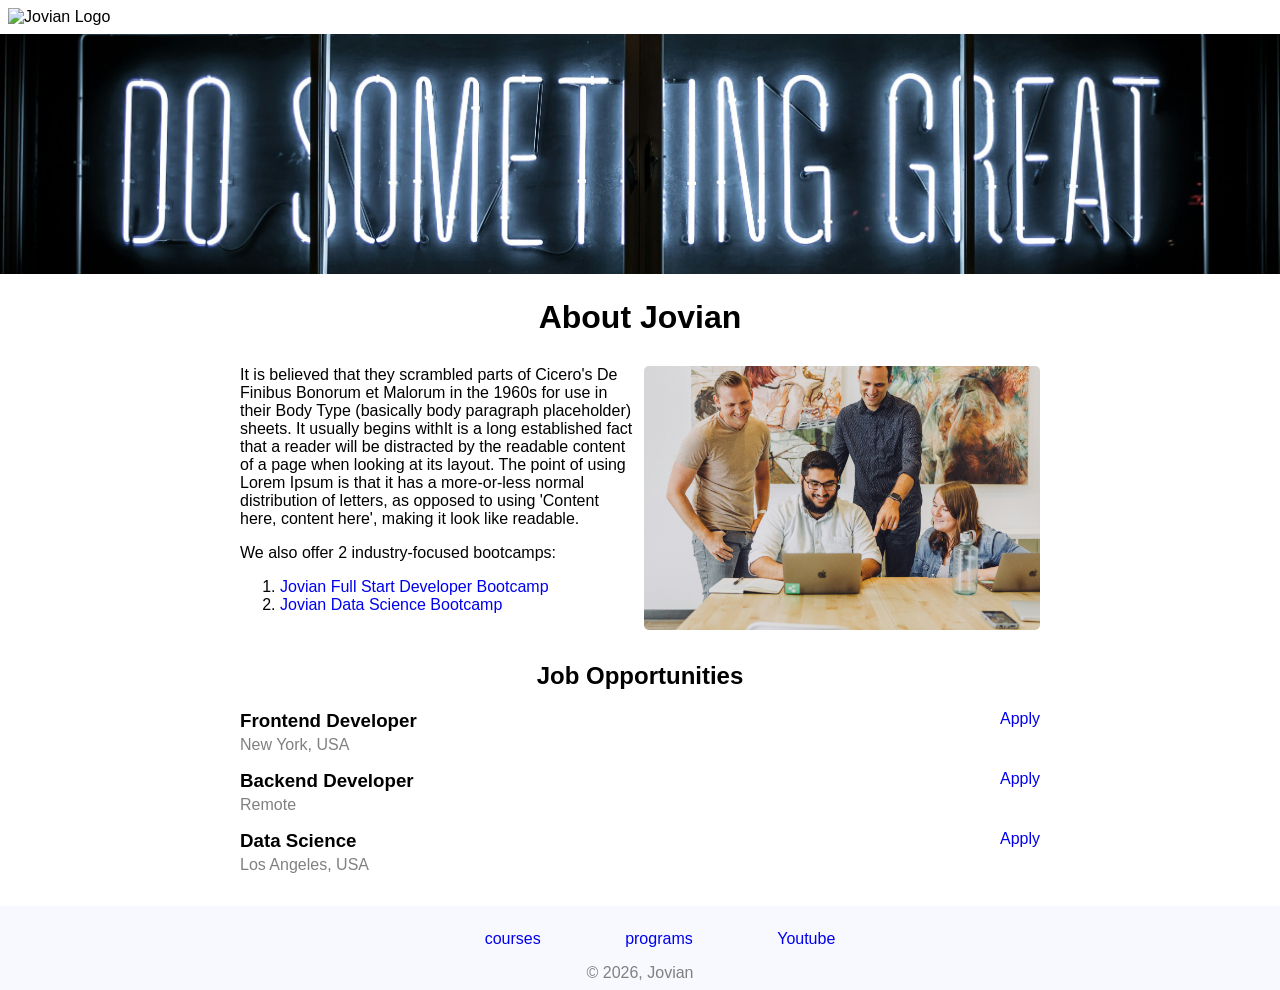
==== index.html @ 8de639db "Changed the web page name to index its now index.html" ====
<!DOCTYPE html>
<html lang="en">

<head>
    <title>
        My First Web Page
    </title>
    <link rel="stylesheet" href="styles.css">
</head>

<body>
    <div id="navbar">
        <img id="logo" alt="Jovian Logo" src="https://i.imgur.com/m1wXjqw.png" />
    </div>
    <img id="banner" src="banner.jpg" alt="Banner" height="240">
    <h1>About Jovian</h1>
    <div id="about">
        <div id="description">
            <p style="margin-top: 0;">
                It is believed that they scrambled parts of Cicero's De Finibus Bonorum et
                Malorum in the 1960s for use in their Body Type (basically body paragraph placeholder)
                sheets.
                It usually begins withIt is a long established fact that a reader will be distracted by the
                readable content of a page when looking at its layout. The point of using Lorem Ipsum is
                that it has a more-or-less normal distribution of letters, as opposed to using 'Content
                here, content here', making it look like readable.
            </p>
            <p>
                We also offer 2 industry-focused bootcamps:
            <ol>
                <li>
                    <a href="https://harvard.edu">
                        Jovian Full Start Developer Bootcamp
                    </a>
                </li>
                <li>
                    <a href="https://wa.me" target="07033186185">
                        Jovian Data Science Bootcamp
                    </a>
                </li>
            </ol>
            </p>
        </div>
        <div id="team">
            <img id="team-image" src="team.jpg" alt="Team">
        </div>
    </div>






    <h2>Job Opportunities</h2>
    <div id="jobs">
        <div>
            <a href="maito:iampromisechukwuma@gmail.com?subject=Frontend" class="apply" target="-blank">Apply</a>
         <h3 class="job-role">Frontend Developer</h3>
        <div class="location">New York, USA</div>
    </div>
    <div>
         <a href="maito:iampromisechukwuma@gmail.com?subject=Backend" class="apply" target="-blank">Apply</a>
        <h3 class="job-role">Backend Developer</h3>
        <div class="location">Remote</div>
    </div>
    <div>
         <a href="maito:iampromisechukwuma@gmail.com?subject=Data" class="apply" target="-blank">Apply</a>
        <h3 class="job-role">Data Science</h3>
        <div class="location">Los Angeles, USA</div>
    </div>   
        </div>
    </div>
    

    <div id="footer">
        <ul id="footer-links">
            <li>
                <a href="https://Jovian.com/Learn" target="_blank">
                    courses
                </a>
            </li>
            <li>
                <a href="https://Jovian.com/Learn" target="_blank">
                    programs
                </a>
            </li>
            <li>
                <a href="https://youtube.com/@jovian">
                    Youtube
                </a>
            </li>
        </ul>
        <span class="copyright">© 2026, Jovian</span>
    </div>
</body>

</html>
---- styles.css ----
body {
    margin: 0;
    padding: 0;
    font-family: sans-serif;
}

#navbar {
    padding: 8px;
    margin: 0;
}



#banner {
    object-fit: cover;
}

#logo {
    height: 30px;
}


h1 {
    text-align: center;
    color: black;
}


#banner {
    width: 100%;
}


a {
    text-decoration-line: none;
}

#about {
    display: flex;
    max-width: 800px;
    margin: 0 auto;
    padding: 8px;
}

#description {
    width: 50%;
    padding-right: 8px;
}

#team {
    width: 50%;
}

#team-image {
    border-radius: 5px;
    width: 100%
}

.location {
    color: gray;
    margin-bottom: 16px;
}


h2 {
    text-align: center;
}

#jobs {
    max-width: 800px;
    margin: 0 auto;
    padding: 0 8px;
}

h3 {
    margin-bottom: 4px;
    margin-top: 0;
}

.apply {
    float: right;
}

#footer {
    background-color: ghostwhite;
    padding: 8px;
    margin-top: 32px;
    text-align: center;
}

#footer-links {
    list-style: none;
}

#footer-links li {
    display: inline;
    margin: 0 40px;
}

.copyright {
    color: grey;
}
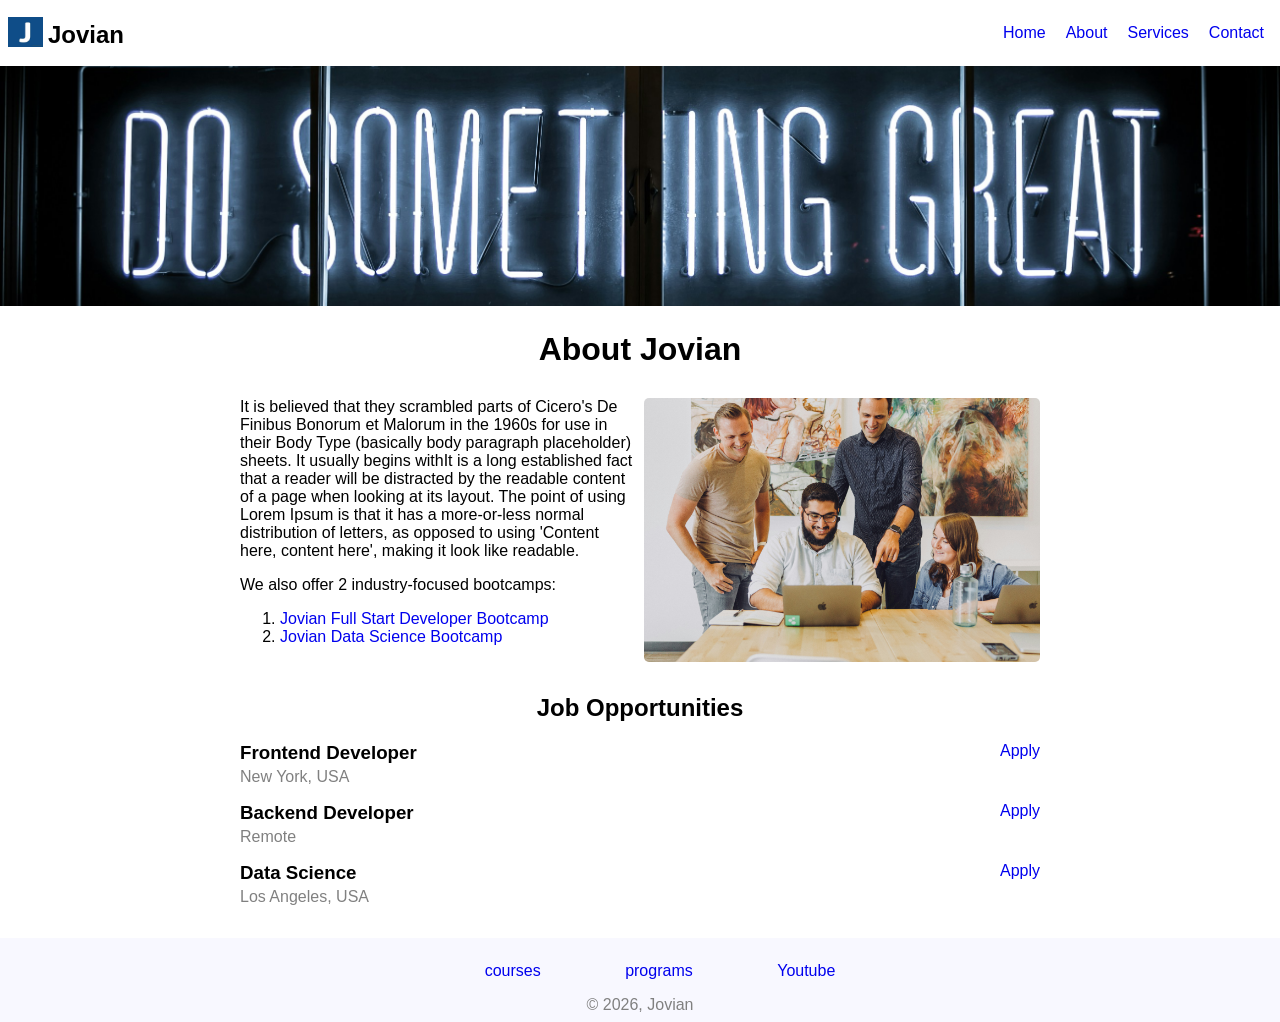
==== commit 8967d6f5: "Added New Files,Added Meta Tags,Changed the Title" ====
--- a/index.html
+++ b/index.html
@@ -2,16 +2,32 @@
 <html lang="en">
 
 <head>
+    <meta charset="UTF-8">
+    <meta name="viewport" content="width=device-width, initial-scale=1.0">
+    <meta name="description" content="Jovian Job Opportunities">
+    <meta name="author" content="Jovian">
     <title>
-        My First Web Page
+        Jovian - Job Opportunities
     </title>
+    <link rel="icon" href="j favicon.jpeg">
     <link rel="stylesheet" href="styles.css">
 </head>
 
 <body>
-    <div id="navbar">
-        <img id="logo" alt="Jovian Logo" src="https://i.imgur.com/m1wXjqw.png" />
-    </div>
+    <nav class="navbar">
+        <div class="brand">
+            <img id="logo" alt="Jovian Logo" src="j nav.jpeg" />
+            <span id="brand-txt">Jovian</span>
+        </div>
+        <ul>
+            <li><a href="index.html">Home</a></li>
+            <li><a href="about.html">About</a></li>
+            <li><a href="services.html">Services</a></li>
+            <li><a href="contact.html">Contact</a></li>
+        </ul>
+    </nav>
+
+
     <img id="banner" src="banner.jpg" alt="Banner" height="240">
     <h1>About Jovian</h1>
     <div id="about">
@@ -55,22 +71,22 @@
     <div id="jobs">
         <div>
             <a href="maito:iampromisechukwuma@gmail.com?subject=Frontend" class="apply" target="-blank">Apply</a>
-         <h3 class="job-role">Frontend Developer</h3>
-        <div class="location">New York, USA</div>
-    </div>
-    <div>
-         <a href="maito:iampromisechukwuma@gmail.com?subject=Backend" class="apply" target="-blank">Apply</a>
-        <h3 class="job-role">Backend Developer</h3>
-        <div class="location">Remote</div>
-    </div>
-    <div>
-         <a href="maito:iampromisechukwuma@gmail.com?subject=Data" class="apply" target="-blank">Apply</a>
-        <h3 class="job-role">Data Science</h3>
-        <div class="location">Los Angeles, USA</div>
-    </div>   
+            <h3 class="job-role">Frontend Developer</h3>
+            <div class="location">New York, USA</div>
+        </div>
+        <div>
+            <a href="maito:iampromisechukwuma@gmail.com?subject=Backend" class="apply" target="-blank">Apply</a>
+            <h3 class="job-role">Backend Developer</h3>
+            <div class="location">Remote</div>
+        </div>
+        <div>
+            <a href="maito:iampromisechukwuma@gmail.com?subject=Data" class="apply" target="-blank">Apply</a>
+            <h3 class="job-role">Data Science</h3>
+            <div class="location">Los Angeles, USA</div>
         </div>
     </div>
-    
+    </div>
+
 
     <div id="footer">
         <ul id="footer-links">
--- a/styles.css
+++ b/styles.css
@@ -4,13 +4,36 @@
     font-family: sans-serif;
 }
 
-#navbar {
+.navbar {
     padding: 8px;
     margin: 0;
+    display: flex;
+    align-items: center;
+    flex-wrap: nowrap;
 }
 
+#logo {
+    height: 35px;
+    width: 35px;
+}
 
+.navbar ul {
+    display: flex;
+    list-style: none;
+    gap: 15px 20px;
+    margin-left: auto;
+    padding-right: 8px;
+}
 
+#brand-txt{
+    font-size: 24px;
+    font-weight: bold;
+    display: flex;
+    align-items: center;
+    gap: 8px;
+    margin-top: -30px;
+    margin-left: 40px;
+}
 #banner {
     object-fit: cover;
 }
@@ -99,4 +122,10 @@
 
 .copyright {
     color: grey;
+}
+
+@media screen and (min-width: 370px) and (max-width: 600px) {
+    body {
+        background-color: bisque;
+    }
 }
